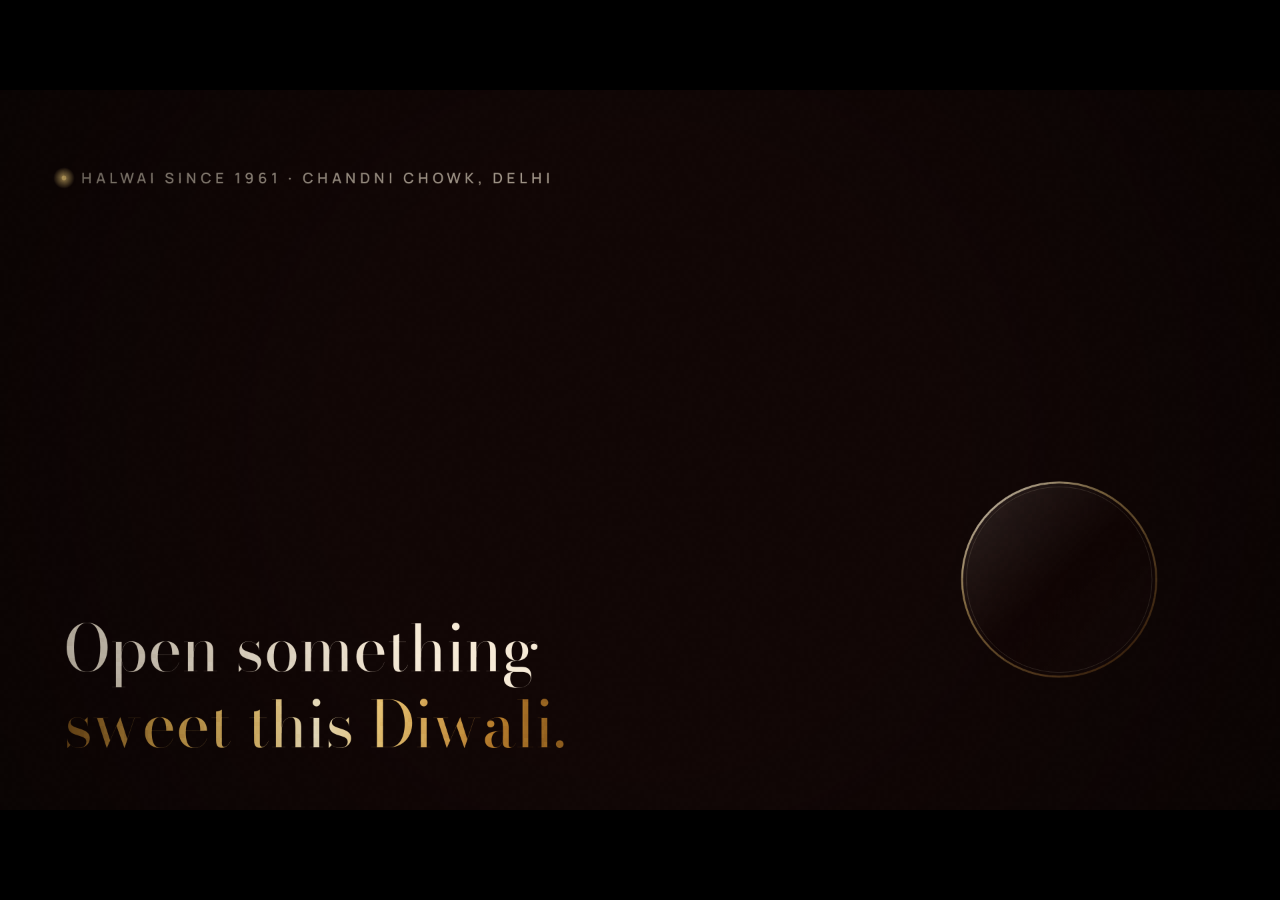
==== video/promo.html @ 77fe7965 "Mithaas & Co. — a scroll-scrubbed Diwali mithai shop A premium static template for a Chandni Chowk h" ====
<!doctype html>
<html lang="en">
<head>
<meta charset="utf-8">
<title>Mithaas &amp; Co. — promo</title>
<style>
  @font-face { font-family: 'x'; src: local('Bodoni Moda'); }
  html,body{margin:0;background:#000;height:100%;overflow:hidden}
  canvas{display:block;width:100vw;height:100vh;object-fit:contain}
  body.rec canvas{width:1920px;height:1080px}
</style>
<link rel="preconnect" href="https://fonts.googleapis.com">
<link rel="preconnect" href="https://fonts.gstatic.com" crossorigin>
<link href="https://fonts.googleapis.com/css2?family=Bodoni+Moda:ital,opsz,wght@0,6..96,400..900;1,6..96,400..900&family=Manrope:wght@200..800&family=Yatra+One&display=swap" rel="stylesheet">
</head>
<body>
<canvas id="c" width="1920" height="1080"></canvas>
<script>
/* ══════════════════════════════════════════════════════════════════════════
   MITHAAS & CO. — promo film
   Canvas 2D, one deterministic timeline. Ported moves:
     Motion Prompt #019 Liquid transition  · MIT License (c) 2026 Shohei Ohtaki
       https://showheyohtaki.github.io/motion-prompt/#019
     Motion Prompt #013 Liquid motion      · MIT License (c) 2026 Shohei Ohtaki
       https://showheyohtaki.github.io/motion-prompt/#013
   ══════════════════════════════════════════════════════════════════════════ */
'use strict';

const W = 1920, H = 1080;
const cv = document.getElementById('c');
const k = cv.getContext('2d');

/* ── kit: the helpers #019/#013 expect (from the motion pack kit) ───────── */
const clamp = (x, a = 0, b = 1) => Math.min(b, Math.max(a, x));
const lerp = (a, b, x) => a + (b - a) * x;
const P = (t, a, b) => clamp((t - a) / (b - a));
const eIOs = x => x < .5 ? 2 * x * x : 1 - Math.pow(-2 * x + 2, 2) / 2;
const eOut = x => 1 - Math.pow(1 - x, 3);
const eIO = x => x < .5 ? 4 * x * x * x : 1 - Math.pow(-2 * x + 2, 3) / 2;
const smooth = x => x * x * (3 - 2 * x);
function mk(w, h) { const c = document.createElement('canvas'); c.width = w; c.height = h; return c; }
function rr(g, x, y, w, h, r) { g.beginPath(); g.roundRect(x, y, w, h, r); }

/* ── the film ─────────────────────────────────────────────────────────────── */
const INK = '#110605';
const GOLD = '#d9a54a', GOLD_LT = '#f6cf7a', GOLD_HI = '#fff3cf', IVORY = '#f6ead6', RIBBON = '#9e1b25';

const SCENES = [
  { img: 'hero-plate', t0: 0.0, t1: 4.9, z: [1.03, 1.09] },
  { img: 'open',    t0: 3.5,  t1: 8.5,  z: [1.02, 1.08] },
  { img: 'counter', t0: 7.1,  t1: 11.9, z: [1.03, 1.10] },
  { img: 'build',   t0: 10.5, t1: 14.9, z: [1.02, 1.07] },
  { img: 'diwali',  t0: 13.5, t1: 18.6, z: [1.01, 1.05] }
];
const TRANS = [3.0, 6.6, 10.0, 13.0];   // each runs 1.8 s
const T_LEN = 1.8;
const TOTAL = 18.6;

const IMGS = {};
const names = ['hero-plate', 'open', 'counter', 'build', 'diwali'];
Promise.all(names.map(n => new Promise(res => {
  const im = new Image();
  im.onload = () => { IMGS[n] = im; res(); };
  im.onerror = () => res();
  im.src = 'assets/' + n + '.png';
}))).then(() => document.fonts.ready).then(() => {
  window.ready = true;
  if (window.AUTOSTART) start();
});

/* ── scene drawing: cover-fit with a slow push-in ─────────────────────────── */
function drawScene(g, name, t, t0, t1, z) {
  const im = IMGS[name];
  if (!im) { g.fillStyle = INK; g.fillRect(0, 0, W, H); return; }
  const p = clamp((t - t0) / (t1 - t0));
  const s = lerp(z[0], z[1], smooth(p));
  const w = W * s, h = H * s;
  g.drawImage(im, (W - w) / 2, (H - h) / 2 - h * 0.012 * p, w, h);
  /* keep the page's own ink at the edges so scenes never seam */
  const vg = g.createRadialGradient(W / 2, H * 0.48, H * 0.28, W / 2, H * 0.5, H * 0.95);
  vg.addColorStop(0, 'rgba(17,6,5,0)');
  vg.addColorStop(1, 'rgba(17,6,5,0.5)');
  g.fillStyle = vg; g.fillRect(0, 0, W, H);
}

/* ═══ #019 LIQUID TRANSITION ════════════════════════════════════════════════
   Paint-like liquid drips down from the top and fills the frame, becoming
   the next scene. Timings, easing and drip geometry kept from the element:
   two layers, 0.35–1.5 s and 0.7–1.8 s, quadratic ease-in-out, drips
   30–54 px wide, the front waving on two sines.                            */
const DRIPS = [0, 1].map(s => {
  let seed = 190 + s * 7;
  const R = () => { seed = (seed * 1664525 + 1013904223) >>> 0; return seed / 4294967296; };
  const a = [];
  for (let i = 0; i < 7; i++) a.push({ x: (36 + i * 78 + (R() - 0.5) * 30) * (W / 539), len: (30 + R() * 80) * (H / 208), wd: (15 + R() * 12) * (W / 539), ph: R() * 6 });
  return a;
});
function liquidShape(g, w, h, p, set, u) {
  const base = lerp(-110 * (h / 208), h + 130 * (h / 208), p);
  const amp = Math.sin(Math.PI * clamp(p * 1.1));
  g.beginPath(); g.moveTo(-40, -60);
  for (let x = -40; x <= w + 40; x += 12) {
    g.lineTo(x, base + amp * (13 * Math.sin(x * 0.021 + u * 3 + set) + 8 * Math.sin(x * 0.05 + u * 4.3)) * (h / 208));
  }
  g.lineTo(w + 40, -60); g.closePath(); g.fill();
  for (const d of DRIPS[set]) {
    const L = d.len * (0.25 + amp * 0.9), y0 = base - 20 * (h / 208);
    g.beginPath(); g.roundRect(d.x - d.wd, y0, d.wd * 2, L + 20, d.wd); g.fill();
    g.beginPath(); g.arc(d.x, y0 + L + 18 * (h / 208), d.wd * 1.25, 0, 7); g.fill();
  }
}
/* goo: draw the shape in white, blur it, then let source-in paint the inside */
function goo(p, set, u, paint) {
  const ow = W >> 1, oh = H >> 1;
  const off = mk(ow, oh), g = off.getContext('2d');
  g.setTransform(0.5, 0, 0, 0.5, 0, 0);
  g.filter = 'blur(5px)';
  g.fillStyle = '#fff';
  liquidShape(g, W, H, p, set, u);
  g.filter = 'none';
  /* threshold the alpha so the blurred shapes merge into one crisp paint
     edge instead of a soft curtain � the goo step of the element */
  const id = g.getImageData(0, 0, ow, oh), d = id.data;
  for (let i = 3; i < d.length; i += 4) {
    const a = d[i];
    d[i] = a <= 96 ? 0 : a >= 164 ? 255 : ((a - 96) / 68) * 255;
  }
  g.putImageData(id, 0, 0);
  g.globalCompositeOperation = 'source-in';
  paint(g);
  return off;
}
function liquidWipe(g, t, ti, nextName, u) {
  const lt = t - TRANS[ti];
  if (lt < 0 || lt > T_LEN) return false;
  const p1 = eIOs(P(lt, 0.35, 1.5));
  const p2 = eIOs(P(lt, 0.7, 1.8));
  const ns = SCENES[ti + 1];
  if (p1 > 0 && p2 < 1) {
    const a = goo(p1, 0, u, gg => {
      const lg = gg.createLinearGradient(0, 0, 0, H);
      lg.addColorStop(0, '#3a0d09');
      lg.addColorStop(1, RIBBON);
      gg.fillStyle = lg; gg.fillRect(0, 0, W, H);
    });
    g.drawImage(a, 0, 0, W, H);
  }
  if (p2 >= 1) {
    drawScene(g, ns.img, t, ns.t0, ns.t1, ns.z);
  } else if (p2 > 0) {
    const b = goo(p2, 1, u + 1, gg => {
      gg.save(); drawScene(gg, ns.img, t, ns.t0, ns.t1, ns.z); gg.restore();
    });
    g.drawImage(b, 0, 0, W, H);
  }
  return true;
}

/* ═══ LIQUID GLASS ══════════════════════════════════════════════════════════
   A real canvas liquid-glass layer: the backdrop, blurred and slightly
   magnified, clipped to a rounded shape, tinted, given an inner glow, a
   refractive rim and a specular sheen that travels.                        */
function glass(g, x, y, w, h, r, opts) {
  opts = opts || {};
  const blur = opts.blur == null ? 26 : opts.blur;
  const zoom = opts.zoom == null ? 1.04 : opts.zoom;
  const back = opts.back;                    /* () => void  draws the backdrop */

  g.save();
  rr(g, x, y, w, h, r); g.clip();

  /* 1 · the backdrop, blurred and magnified inside the glass */
  g.save();
  if (typeof blur === 'number' && back) {
    g.beginPath(); rr(g, x, y, w, h, r); g.clip();
    g.filter = 'blur(' + blur + 'px) saturate(1.25) brightness(1.06)';
    g.translate(x + w / 2, y + h / 2);
    g.scale(zoom, zoom);
    g.translate(-(x + w / 2), -(y + h / 2));
    back(g);
  }
  g.restore();

  /* 2 · tint + a whisper of warp light */
  const tg = g.createLinearGradient(x, y, x + w, y + h);
  tg.addColorStop(0, 'rgba(255,243,207,0.16)');
  tg.addColorStop(0.45, 'rgba(255,236,178,0.06)');
  tg.addColorStop(1, 'rgba(110,60,18,0.14)');
  g.fillStyle = tg; g.fillRect(x, y, w, h);

  /* 3 · inner shadow at the top, glow at the bottom — the glass thickness */
  let ig = g.createLinearGradient(0, y, 0, y + h);
  ig.addColorStop(0, 'rgba(255,255,255,0.20)');
  ig.addColorStop(0.14, 'rgba(255,255,255,0)');
  ig.addColorStop(0.86, 'rgba(0,0,0,0)');
  ig.addColorStop(1, 'rgba(0,0,0,0.32)');
  g.fillStyle = ig; g.fillRect(x, y, w, h);

  /* 4 · the specular sheen, travelling with t */
  const sp = opts.sheen == null ? 0 : opts.sheen;
  g.globalCompositeOperation = 'screen';
  const sg = g.createLinearGradient(x + (sp * 1.7 - 0.5) * w, y, x + (sp * 1.7 - 0.5) * w + w * 0.55, y + h);
  sg.addColorStop(0, 'rgba(255,255,255,0)');
  sg.addColorStop(0.42, 'rgba(255,248,224,0.30)');
  sg.addColorStop(0.5, 'rgba(255,255,255,0.42)');
  sg.addColorStop(0.58, 'rgba(255,248,224,0.24)');
  sg.addColorStop(1, 'rgba(255,255,255,0)');
  g.fillStyle = sg; g.fillRect(x, y, w, h);
  g.globalCompositeOperation = 'source-over';
  g.restore();

  /* 5 · the rim: a bright top-left arc, dark bottom, gold hairline */
  g.save();
  const rim = g.createLinearGradient(x, y, x + w * 0.9, y + h);
  rim.addColorStop(0, 'rgba(255,255,255,0.85)');
  rim.addColorStop(0.28, 'rgba(255,243,207,0.35)');
  rim.addColorStop(0.6, 'rgba(217,165,74,0.30)');
  rim.addColorStop(1, 'rgba(90,50,12,0.55)');
  g.strokeStyle = rim;
  g.lineWidth = 2.4;
  rr(g, x + 1.2, y + 1.2, w - 2.4, h - 2.4, r - 1);
  g.stroke();
  g.strokeStyle = 'rgba(255,243,207,0.16)';
  g.lineWidth = 1;
  rr(g, x + 4, y + 4, w - 8, h - 8, Math.max(2, r - 4));
  g.stroke();
  g.restore();
}

/* a circular glass lens — the same recipe, in a circle, magnifying */
function lens(g, cx, cy, rad, zoom, sheen, back) {
  g.save();
  g.beginPath(); g.arc(cx, cy, rad, 0, Math.PI * 2); g.clip();
  g.save();
  g.filter = 'blur(1.5px) saturate(1.18) brightness(1.04)';
  g.translate(cx, cy); g.scale(zoom, zoom); g.translate(-cx, -cy);
  back(g);
  g.restore();
  g.globalCompositeOperation = 'screen';
  const sg = g.createLinearGradient(cx - rad, cy - rad, cx + rad, cy + rad);
  const o = 0.5 + Math.sin(sheen) * 0.5;
  sg.addColorStop(0, 'rgba(255,255,255,' + (0.05 + 0.12 * o) + ')');
  sg.addColorStop(0.5, 'rgba(255,248,224,0)');
  sg.addColorStop(1, 'rgba(255,255,255,' + (0.10 * (1 - o)) + ')');
  g.fillStyle = sg; g.fillRect(cx - rad, cy - rad, rad * 2, rad * 2);
  g.globalCompositeOperation = 'source-over';
  g.restore();
  const rim = g.createLinearGradient(cx - rad, cy - rad, cx + rad * 0.6, cy + rad);
  rim.addColorStop(0, 'rgba(255,255,255,0.95)');
  rim.addColorStop(0.4, 'rgba(246,207,122,0.55)');
  rim.addColorStop(1, 'rgba(120,70,20,0.55)');
  g.strokeStyle = rim; g.lineWidth = 3;
  g.beginPath(); g.arc(cx, cy, rad - 1.5, 0, Math.PI * 2); g.stroke();
  g.strokeStyle = 'rgba(255,243,207,0.18)'; g.lineWidth = 1;
  g.beginPath(); g.arc(cx, cy, rad - 8, 0, Math.PI * 2); g.stroke();
}

/* ── type ─────────────────────────────────────────────────────────────────── */
function goldText(g, s, x, y, font, align) {
  const w = g.measureText(s).width;
  const grad = g.createLinearGradient(x - (align === 'center' ? w / 2 : 0), y, x - (align === 'center' ? w / 2 : 0) + w, y);
  grad.addColorStop(0, '#8a5a1c'); grad.addColorStop(0.2, GOLD);
  grad.addColorStop(0.4, GOLD_LT); grad.addColorStop(0.5, GOLD_HI);
  grad.addColorStop(0.62, GOLD_LT); grad.addColorStop(0.85, '#b87d2c'); grad.addColorStop(1, '#8a5a1c');
  g.fillStyle = grad; g.fillText(s, x, y);
}
const pxOf = f => { const m = /(\d+(?:\.\d+)?)px/.exec(f); return m ? +m[1] : 80; };
function maskedLine(g, s, x, y, p, font, color, gold) {
  /* rises through a mask, the way the site's headlines do */
  const asc = pxOf(font) * 1.02;
  g.save();
  g.beginPath(); g.rect(x - 40, y - asc, W, asc * 1.32); g.clip();
  const dy = (1 - eOut(p)) * asc;
  g.font = font; g.textBaseline = 'alphabetic';
  if (gold) goldText(g, s, x, y + dy, font); else { g.fillStyle = color; g.fillText(s, x, y + dy); }
  g.restore();
}
const F = {
  h1: 'italic 400 132px "Bodoni Moda", serif',
  h2: '400 96px "Bodoni Moda", serif',
  hi: '400 104px "Yatra One", serif',
  eyebrow: '600 22px "Manrope", sans-serif',
  mono: '600 19px "Manrope", sans-serif',
  pill: '700 24px "Manrope", sans-serif'
};

/* ── overlays ─────────────────────────────────────────────────────────────── */
function dot(g, x, y, a) {
  g.save();
  const gl = g.createRadialGradient(x, y, 0, x, y, 16);
  gl.addColorStop(0, 'rgba(246,207,122,' + (0.9 * a) + ')');
  gl.addColorStop(1, 'rgba(246,207,122,0)');
  g.fillStyle = gl; g.beginPath(); g.arc(x, y, 16, 0, 7); g.fill();
  g.fillStyle = 'rgba(246,207,122,' + a + ')'; g.beginPath(); g.arc(x, y, 3.4, 0, 7); g.fill();
  g.restore();
}

function overlayHero(g, t) {
  const a = clamp((t - 0.35) / 0.9);
  g.save(); g.globalAlpha = a;
  dot(g, 96, 132, 1);
  g.font = F.eyebrow; g.fillStyle = 'rgba(246,234,214,0.62)';
  g.letterSpacing = '6px';
  g.fillText('HALWAI SINCE 1961 · CHANDNI CHOWK, DELHI', 122, 140);
  g.letterSpacing = '0px';
  g.restore();

  maskedLine(g, 'Open something', 96, 872, P(t, 0.5, 1.5), F.h2, IVORY, false);
  maskedLine(g, 'sweet this Diwali.', 96, 986, P(t, 0.62, 1.62), F.h2, IVORY, true);

  /* the liquid-glass lens: it magnifies the diya flame, and drifts */
  const s = eOut(P(t, 1.1, 2.1));
  if (s > 0) {
    const cx = 1573 + Math.sin(t * 0.9) * 16, cy = 730 + Math.cos(t * 0.7) * 10;
    g.save();
    g.globalAlpha = s;
    lens(g, cx, cy, 150 * (0.86 + 0.14 * s), 1.55, t * 1.6, gg => drawScene(gg, 'hero-plate', t, SCENES[0].t0, SCENES[0].t1, SCENES[0].z));
    g.restore();
  }
}

function glassCaption(g, t, tIn, tOut, label, title, sheenT) {
  const a = clamp((t - tIn) / 0.6) * clamp((tOut - t) / 0.5);
  if (a <= 0) return;
  const w = 560, h = 132, x = 96, y = 806, r = 26;
  g.save();
  g.globalAlpha = a;
  g.translate(0, (1 - eOut(P(t, tIn, tIn + 0.6))) * 40);
  glass(g, x, y, w, h, r, {
    blur: 30, zoom: 1.05, sheen: smooth(P(t, sheenT, sheenT + 1.6)),
    back: gg => drawScene(gg, CUR, t, SCENES[CI].t0, SCENES[CI].t1, SCENES[CI].z)
  });
  g.font = F.mono; g.fillStyle = 'rgba(246,207,122,0.9)';
  g.letterSpacing = '4px';
  g.fillText(label, x + 32, y + 48);
  g.letterSpacing = '0px';
  g.font = F.h2; g.fillStyle = IVORY;
  g.font = '400 44px "Bodoni Moda", serif';
  g.fillText(title, x + 32, y + 100);
  g.restore();
}

/* ── frame ────────────────────────────────────────────────────────────────── */
let CI = 0, CUR = 'hero';
function frame(t) {
  /* which scene owns this moment */
  let i = 0;
  for (let n = 0; n < SCENES.length; n++) if (t >= SCENES[n].t0) i = n;
  CI = i; CUR = SCENES[i].img;

  k.setTransform(1, 0, 0, 1, 0, 0);
  k.clearRect(0, 0, W, H);
  k.fillStyle = INK; k.fillRect(0, 0, W, H);
  k.save();

  /* current scene */
  drawScene(k, SCENES[i].img, t, SCENES[i].t0, SCENES[i].t1, SCENES[i].z);

  /* scene furniture */
  if (i === 0) overlayHero(k, t);
  if (i === 1) glassCaption(k, t, 4.3, 6.7, '01 · UNTIE THE RIBBON', 'The box opens as you scroll', 4.5);
  if (i === 2) {
    glassCaption(k, t, 7.9, 10.3, '02 · SIX SWEETS', 'Each one breaks apart in slow motion', 8.1);
    /* a glass lens travelling across the sweet */
    const lp = smooth(P(t, 7.9, 10.2));
    if (lp > 0 && lp < 1) {
      const cx = lerp(1440, 900, lp), cy = lerp(430, 520, lp), rad = 190;
      lens(k, cx, cy, rad, 1.28, t * 1.4, gg => drawScene(gg, 'counter', t, SCENES[2].t0, SCENES[2].t1, SCENES[2].z));
    }
  }
  if (i === 3) glassCaption(k, t, 11.3, 13.5, '03 · NINE PIECES', 'Build your own Diwali box', 11.5);
  if (i === 4) endCard(k, t);

  /* the liquid transitions ride on top */
  for (let ti = 0; ti < TRANS.length; ti++) {
    if (t >= TRANS[ti] && t <= TRANS[ti] + T_LEN) { liquidWipe(k, t, ti, SCENES[ti + 1].img, t); break; }
  }

  /* grain + vignette, the same finish as the page */
  vignette(k);
  k.restore();
}

function endCard(g, t) {
  const a = clamp((t - 14.6) / 0.8);
  if (a <= 0) return;
  g.save();
  g.globalAlpha = a;
  g.fillStyle = 'rgba(17,6,5,' + (0.76 * a) + ')';
  g.fillRect(0, 0, W, H);

  g.textAlign = 'center';
  g.font = F.hi;
  goldText(g, 'मिठास', W / 2, 430, F.hi, 'center');
  g.font = F.eyebrow; g.fillStyle = 'rgba(246,234,214,0.6)';
  g.letterSpacing = '9px';
  g.fillText('MITHAAS & CO. · HALWAI SINCE 1961', W / 2, 500);
  g.letterSpacing = '0px';

  maskedLine2(g, 'Open something sweet this Diwali.', W / 2, 640, P(t, 14.9, 15.9), '400 66px "Bodoni Moda", serif', IVORY);

  /* glass CTA */
  const s = eOut(P(t, 15.3, 16.1));
  if (s > 0) {
    const w = 470, h = 96, x = W / 2 - w / 2, y = 720, r = 48;
    g.globalAlpha = a * s;
    glass(g, x, y, w, h, r, {
      blur: 20, zoom: 1.05, sheen: smooth(P(t, 15.6, 17.4)),
      back: gg => drawScene(gg, 'diwali', t, SCENES[4].t0, SCENES[4].t1, SCENES[4].z)
    });
    g.textAlign = 'center';
    g.font = F.pill; g.fillStyle = IVORY;
    g.letterSpacing = '5px';
    g.fillText('MITHAASANDCO.IN', W / 2, y + h / 2 + 1);
    g.letterSpacing = '0px';
  }
  g.restore();
}
function maskedLine2(g, s, x, y, p, font, color) {
  const asc = pxOf(font) * 1.05;
  g.save();
  g.beginPath(); g.rect(x - 700, y - asc, 1400, asc * 1.35); g.clip();
  const dy = (1 - eOut(p)) * asc;
  g.font = font; g.fillStyle = color;
  g.textAlign = 'center'; g.textBaseline = 'alphabetic';
  g.fillText(s, x, y + dy);
  g.restore();
}

let grainCv = null;
function vignette(g) {
  const vg = g.createRadialGradient(W / 2, H / 2, H * 0.42, W / 2, H / 2, H * 1.02);
  vg.addColorStop(0, 'rgba(0,0,0,0)');
  vg.addColorStop(1, 'rgba(0,0,0,0.42)');
  g.fillStyle = vg; g.fillRect(0, 0, W, H);
  if (!grainCv) {
    grainCv = mk(320, 180);
    const gg = grainCv.getContext('2d');
    const id = gg.createImageData(320, 180);
    let s = 12345;
    for (let i = 0; i < id.data.length; i += 4) {
      s = (s * 1664525 + 1013904223) >>> 0;
      const v = (s / 4294967296) * 255;
      id.data[i] = id.data[i + 1] = id.data[i + 2] = v; id.data[i + 3] = 26;
    }
    gg.putImageData(id, 0, 0);
  }
  g.save();
  g.globalAlpha = 0.5;
  g.globalCompositeOperation = 'overlay';
  g.imageSmoothingEnabled = false;
  g.drawImage(grainCv, 0, 0, W, H);
  g.restore();
}

/* ── play ─────────────────────────────────────────────────────────────────── */
let raf = null, T0 = 0, recorded = false;
function start() {
  if (raf) return;
  T0 = performance.now();
  const loop = () => {
    const t = (performance.now() - T0) / 1000;
    frame(t % TOTAL);
    if (t < TOTAL) raf = requestAnimationFrame(loop);
    else { frame(TOTAL - 0.001); window.filmDone = true; }
  };
  raf = requestAnimationFrame(loop);
}
window.start = start;
window.renderAt = t => frame(t);
window.AUTOSTART = !/norec/.test(location.search);
if (window.AUTOSTART) window.addEventListener('load', () => {
  const wait = () => (window.ready ? start() : setTimeout(wait, 60));
  wait();
});
</script>
</body>
</html>
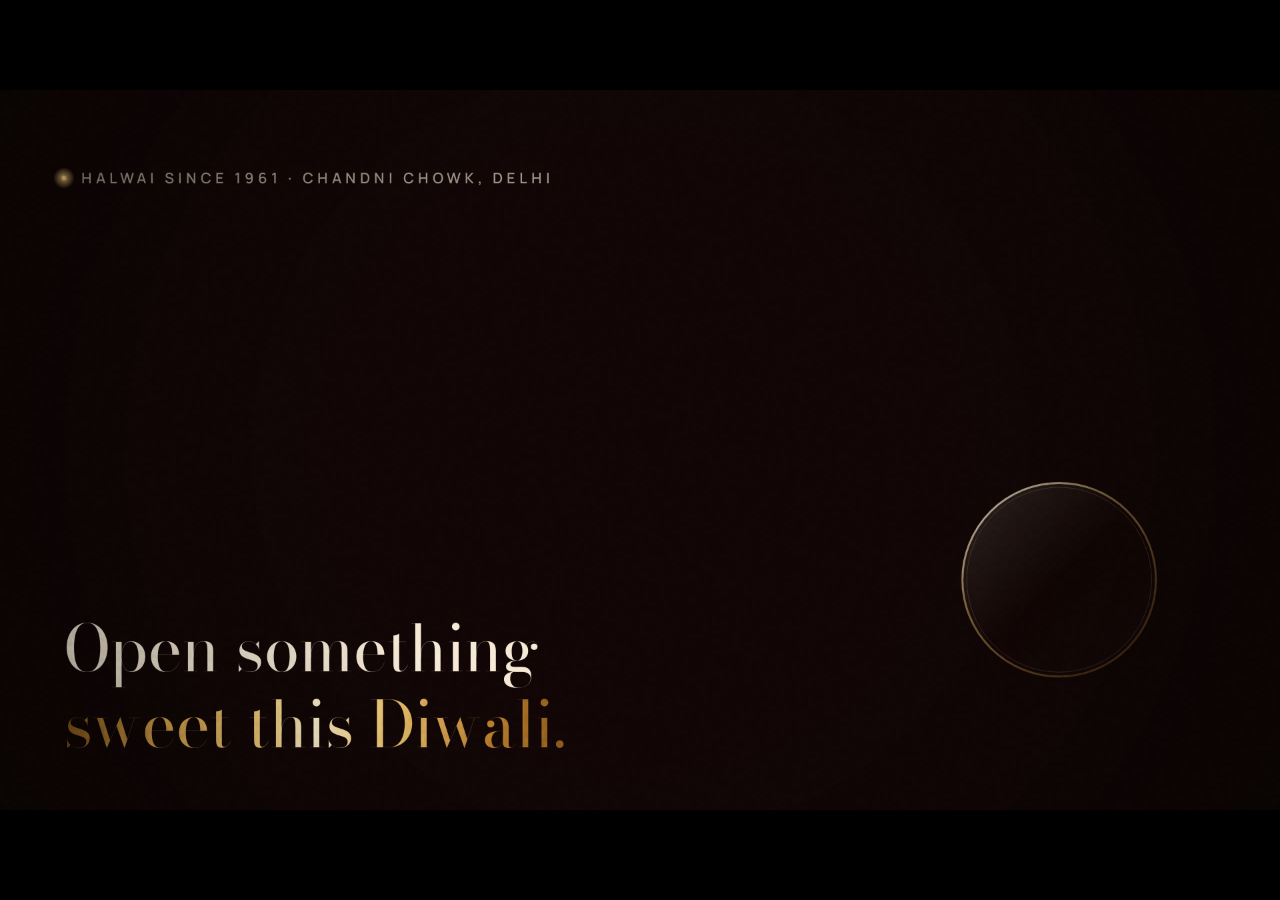
==== commit a306858c: "Fix mangled characters, add the live demo link A PowerShell round-trip turned four multiplication si" ====
--- a/video/promo.html
+++ b/video/promo.html
@@ -119,7 +119,7 @@
   liquidShape(g, W, H, p, set, u);
   g.filter = 'none';
   /* threshold the alpha so the blurred shapes merge into one crisp paint
-     edge instead of a soft curtain � the goo step of the element */
+     edge instead of a soft curtain — the goo step of the element */
   const id = g.getImageData(0, 0, ow, oh), d = id.data;
   for (let i = 3; i < d.length; i += 4) {
     const a = d[i];
